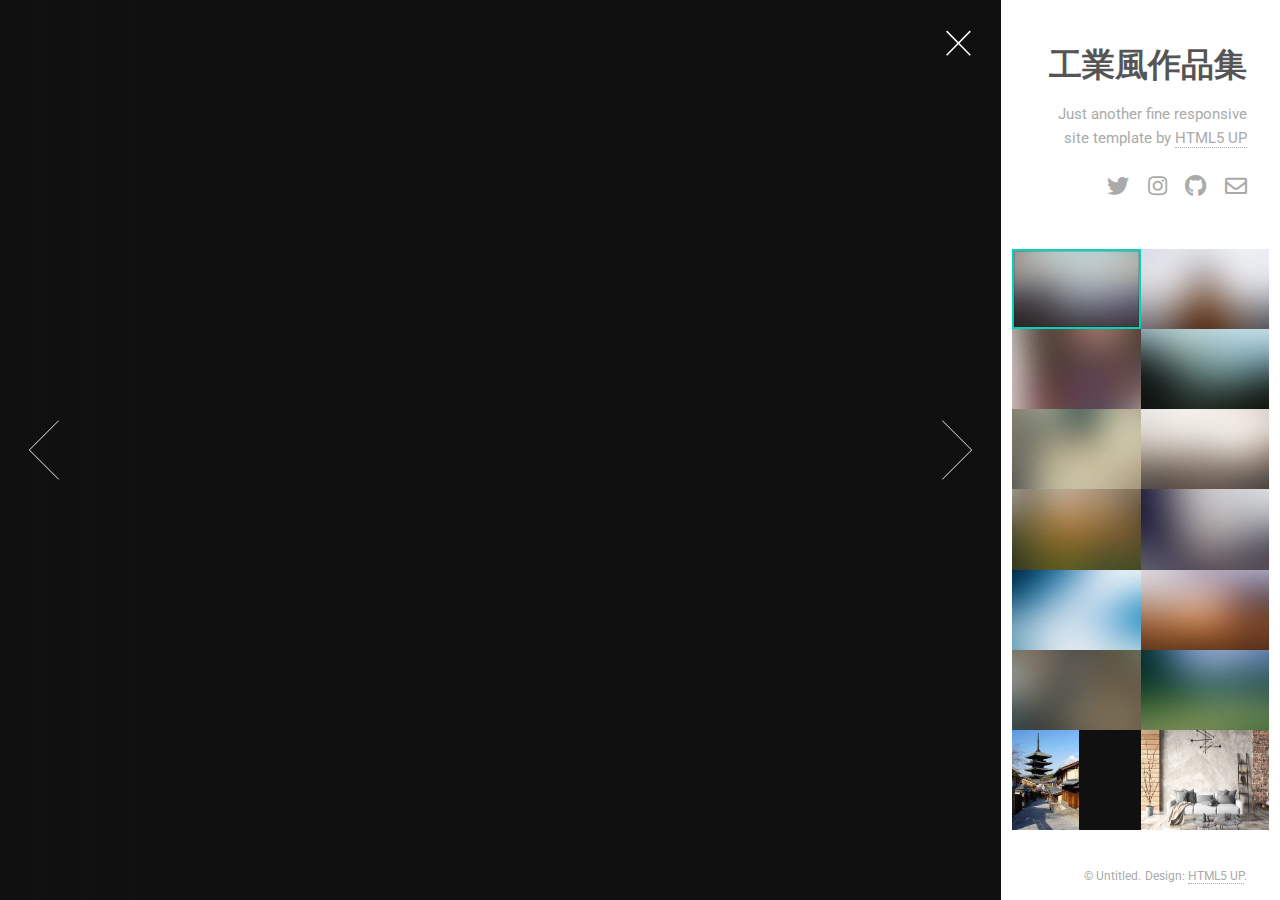
==== 工業風作品集/index.html @ c8d5b561 "innitial commit" ====
<!DOCTYPE HTML>
<!--
	Lens by HTML5 UP
	html5up.net | @ajlkn
	Free for personal and commercial use under the CCA 3.0 license (html5up.net/license)
-->
<html>
	<head>
		<title>Lens by HTML5 UP</title>
		<meta charset="utf-8" />
		<meta name="viewport" content="width=device-width, initial-scale=1, user-scalable=no" />
		<link rel="stylesheet" href="assets/css/main.css" />
		<noscript><link rel="stylesheet" href="assets/css/noscript.css" /></noscript>
	</head>
	<body class="is-preload-0 is-preload-1 is-preload-2">

		<!-- Main -->
			<div id="main">

				<!-- Header -->
					<header id="header">
						<h1>工業風作品集</h1>
						<p>Just another fine responsive site template by <a href="http://html5up.net">HTML5 UP</a></p>
						<ul class="icons">
							<li><a href="#" class="icon brands fa-twitter"><span class="label">Twitter</span></a></li>
							<li><a href="#" class="icon brands fa-instagram"><span class="label">Instagram</span></a></li>
							<li><a href="#" class="icon brands fa-github"><span class="label">Github</span></a></li>
							<li><a href="#" class="icon fa-envelope"><span class="label">Email</span></a></li>
						</ul>
					</header>

				<!-- Thumbnail -->
					<section id="thumbnails">
						<article>
							<a class="thumbnail" href="images/fulls/01.jpg" data-position="left center"><img src="images/thumbs/01.jpg" alt="" /></a>
							<h2>Diam tempus accumsan</h2>
							<p>Lorem ipsum dolor sit amet, consectetur adipiscing elit.</p>
						</article>
						<article>
							<a class="thumbnail" href="images/fulls/02.jpg"><img src="images/thumbs/02.jpg" alt="" /></a>
							<h2>Vivamus convallis libero</h2>
							<p>Sed velit lacus, laoreet at venenatis convallis in lorem tincidunt.</p>
						</article>
						<article>
							<a class="thumbnail" href="images/fulls/03.jpg" data-position="top center"><img src="images/thumbs/03.jpg" alt="" /></a>
							<h2>Nec accumsan enim felis</h2>
							<p>Maecenas eleifend tellus ut turpis eleifend, vitae pretium faucibus.</p>
						</article>
						<article>
							<a class="thumbnail" href="images/fulls/04.jpg"><img src="images/thumbs/04.jpg" alt="" /></a>
							<h2>Donec maximus nisi eget</h2>
							<p>Tristique in nulla vel congue. Sed sociis natoque parturient nascetur.</p>
						</article>
						<article>
							<a class="thumbnail" href="images/fulls/05.jpg" data-position="top center"><img src="images/thumbs/05.jpg" alt="" /></a>
							<h2>Nullam vitae nunc vulputate</h2>
							<p>In pellentesque cursus velit id posuere. Donec vehicula nulla.</p>
						</article>
						<article>
							<a class="thumbnail" href="images/fulls/06.jpg"><img src="images/thumbs/06.jpg" alt="" /></a>
							<h2>Phasellus magna faucibus</h2>
							<p>Nulla dignissim libero maximus tellus varius dictum ut posuere magna.</p>
						</article>
						<article>
							<a class="thumbnail" href="images/fulls/07.jpg"><img src="images/thumbs/07.jpg" alt="" /></a>
							<h2>Proin quis mauris</h2>
							<p>Etiam ultricies, lorem quis efficitur porttitor, facilisis ante orci urna.</p>
						</article>
						<article>
							<a class="thumbnail" href="images/fulls/08.jpg"><img src="images/thumbs/08.jpg" alt="" /></a>
							<h2>Gravida quis varius enim</h2>
							<p>Nunc egestas congue lorem. Nullam dictum placerat ex sapien tortor mattis.</p>
						</article>
						<article>
							<a class="thumbnail" href="images/fulls/09.jpg"><img src="images/thumbs/09.jpg" alt="" /></a>
							<h2>Morbi eget vitae adipiscing</h2>
							<p>In quis vulputate dui. Maecenas metus elit, dictum praesent lacinia lacus.</p>
						</article>
						<article>
							<a class="thumbnail" href="images/fulls/10.jpg"><img src="images/thumbs/10.jpg" alt="" /></a>
							<h2>Habitant tristique senectus</h2>
							<p>Vestibulum ante ipsum primis in faucibus orci luctus ac tincidunt dolor.</p>
						</article>
						<article>
							<a class="thumbnail" href="images/fulls/11.jpg"><img src="images/thumbs/11.jpg" alt="" /></a>
							<h2>Pharetra ex non faucibus</h2>
							<p>Ut sed magna euismod leo laoreet congue. Fusce congue enim ultricies.</p>
						</article>
						<article>
							<a class="thumbnail" href="images/fulls/12.jpg"><img src="images/thumbs/12.jpg" alt="" /></a>
							<h2>Mattis lorem sodales</h2>
							<p>Feugiat auctor leo massa, nec vestibulum nisl erat faucibus, rutrum nulla.</p>
						</article>
						<article>
							<a class="thumbnail" href="images/fulls/京都.jpg"><img src="images/thumbs/京都.jpg" alt="" style="height: 100px;width: auto;" /></a>
							<h2>Mattis lorem sodales</h2>
							<p>Feugiat auctor leo massa, nec vestibulum nisl erat faucibus, rutrum nulla.</p>
						</article>
						<article>
							<a class="thumbnail" href="images/fulls/工業風.jpg"><img src="images/thumbs/工業風.jpg" alt="" style="height: 100px;"/></a>
							<h2>Mattis lorem sodales</h2>
							<p>Feugiat auctor leo massa, nec vestibulum nisl erat faucibus, rutrum nulla.</p>
						</article>
					</section>

				<!-- Footer -->
					<footer id="footer">
						<ul class="copyright">
							<li>&copy; Untitled.</li><li>Design: <a href="http://html5up.net">HTML5 UP</a>.</li>
						</ul>
					</footer>

			</div>

		<!-- Scripts -->
			<script src="assets/js/jquery.min.js"></script>
			<script src="assets/js/browser.min.js"></script>
			<script src="assets/js/breakpoints.min.js"></script>
			<script src="assets/js/main.js"></script>

	</body>
</html>
---- 工業風作品集/assets/css/main.css ----
@import url(fontawesome-all.min.css);
@import url("https://fonts.googleapis.com/css?family=Roboto:400,700");

/*
	Lens by HTML5 UP
	html5up.net | @ajlkn
	Free for personal and commercial use under the CCA 3.0 license (html5up.net/license)
*/

html, body, div, span, applet, object,
iframe, h1, h2, h3, h4, h5, h6, p, blockquote,
pre, a, abbr, acronym, address, big, cite,
code, del, dfn, em, img, ins, kbd, q, s, samp,
small, strike, strong, sub, sup, tt, var, b,
u, i, center, dl, dt, dd, ol, ul, li, fieldset,
form, label, legend, table, caption, tbody,
tfoot, thead, tr, th, td, article, aside,
canvas, details, embed, figure, figcaption,
footer, header, hgroup, menu, nav, output, ruby,
section, summary, time, mark, audio, video {
	margin: 0;
	padding: 0;
	border: 0;
	font-size: 100%;
	font: inherit;
	vertical-align: baseline;}

article, aside, details, figcaption, figure,
footer, header, hgroup, menu, nav, section {
	display: block;}

body {
	line-height: 1;
}

ol, ul {
	list-style: none;
}

blockquote, q {
	quotes: none;
}

	blockquote:before, blockquote:after, q:before, q:after {
		content: '';
		content: none;
	}

table {
	border-collapse: collapse;
	border-spacing: 0;
}

body {
	-webkit-text-size-adjust: none;
}

mark {
	background-color: transparent;
	color: inherit;
}

input::-moz-focus-inner {
	border: 0;
	padding: 0;
}

input, select, textarea {
	-moz-appearance: none;
	-webkit-appearance: none;
	-ms-appearance: none;
	appearance: none;
}

/* Basic */

	/*
			@-ms-viewport {
				width: device-width;
			}
		*/

	@media screen and (max-width: 480px) {

		html, body {
			min-width: 320px;
		}

	}

	body.is-preload-0 *, body.is-preload-0 *:before, body.is-preload-0 *:after {
		-moz-animation: none !important;/* !important 最高權限 */
		-webkit-animation: none !important;
		-ms-animation: none !important;
		animation: none !important;
		-moz-transition: none !important;
		-webkit-transition: none !important;
		-ms-transition: none !important;
		transition: none !important;
	}

	html {
		box-sizing: border-box;
	}

	*, *:before, *:after {
		box-sizing: inherit;
	}

	html, body {
		background-color: #101010;
		overflow: hidden;
	}

/* Type */

	html {
		font-size: 16pt;
	}

		@media screen and (max-width: 1680px) {

			html {
				font-size: 12pt;
			}

		}

		@media screen and (max-width: 1280px) {

			html {
				font-size: 11pt;
			}

		}

	body {
		background-color: #fff;
		color: #aaa;
	}

	body, input, select, textarea {
		font-family: "Roboto", Helvetica, sans-serif;
		font-weight: 400;
		line-height: 1.65;
		font-size: 1em;
		color: #aaa;
	}

	a {
		-moz-transition: color 0.25s ease, border-bottom-color 0.25s ease;
		-webkit-transition: color 0.25s ease, border-bottom-color 0.25s ease;
		-ms-transition: color 0.25s ease, border-bottom-color 0.25s ease;
		transition: color 0.25s ease, border-bottom-color 0.25s ease;
		border-bottom: dotted 1px;
		color: inherit;
		text-decoration: none;
	}

		a:hover {
			border-bottom-color: transparent;
			color: #00D3B7;
		}

	strong, b {
		font-weight: 400;
		color: #555;
	}

	em, i {
		font-style: italic;
	}

	p {
		margin: 0 0 1.25em 0;
	}

	h1, h2, h3, h4, h5, h6 {
		font-weight: 400;
		line-height: 1.25;
		margin: 0 0 0.5em 0;
		color: #555;
	}

		h1 a, h2 a, h3 a, h4 a, h5 a, h6 a {
			color: inherit;
			text-decoration: none;
		}

	h2 {
		font-size: 1.25em;
	}

	h3 {
		font-size: 1em;
	}

	h4 {
		font-size: 0.9em;
	}

	h5 {
		font-size: 0.8em;
	}

	h6 {
		font-size: 0.7em;
	}

	sub {
		font-size: 0.8em;
		position: relative;
		top: 0.5em;
	}

	sup {
		font-size: 0.8em;
		position: relative;
		top: -0.5em;
	}

	blockquote {
		border-left: solid 4px #ccc;
		font-style: italic;
		margin: 0 0 1.25em 0;
		padding: 0.3125em 0 0.3125em 1.25em;
	}

	code {
		border-radius: 4px;
		border: solid 1px;
		font-family: "Courier New", monospace;
		font-size: 0.9em;
		margin: 0 0.25em;
		padding: 0.25em 0.65em;
		border-color: #ccc;
	}

	pre {
		-webkit-overflow-scrolling: touch;
		font-family: "Courier New", monospace;
		font-size: 0.9em;
		margin: 0 0 1.25em 0;
	}

		pre code {
			display: block;
			padding: 1em 1.5em;
			overflow-x: auto;
		}

	hr {
		border: 0;
		border-bottom: solid 1px #ccc;
		margin: 1.25em 0;
	}

		hr.major {
			margin: 1.875em 0;
		}

	.align-left {
		text-align: left;
	}

	.align-center {
		text-align: center;
	}

	.align-right {
		text-align: right;
	}

/* Button */

	input[type="submit"],
	input[type="reset"],
	input[type="button"],
	button,
	.button {
		-moz-appearance: none;
		-webkit-appearance: none;
		-ms-appearance: none;
		appearance: none;
		-moz-transition: background-color 0.25s ease-in-out, border-color 0.25s ease-in-out, color 0.25s ease-in-out;
		-webkit-transition: background-color 0.25s ease-in-out, border-color 0.25s ease-in-out, color 0.25s ease-in-out;
		-ms-transition: background-color 0.25s ease-in-out, border-color 0.25s ease-in-out, color 0.25s ease-in-out;
		transition: background-color 0.25s ease-in-out, border-color 0.25s ease-in-out, color 0.25s ease-in-out;
		background-color: transparent;
		border-radius: 4px;
		border: solid 1px #ccc;
		color: #555;
		cursor: pointer;
		display: inline-block;
		line-height: 1;
		padding: 0.75em 1.5em;
		text-align: center;
		text-decoration: none;
		white-space: nowrap;
	}

		input[type="submit"]:hover,
		input[type="reset"]:hover,
		input[type="button"]:hover,
		button:hover,
		.button:hover {
			border-color: #00D3B7;
			color: #00D3B7;
		}

			input[type="submit"]:hover:active,
			input[type="reset"]:hover:active,
			input[type="button"]:hover:active,
			button:hover:active,
			.button:hover:active {
				background-color: rgba(0, 211, 183, 0.15);
			}

		input[type="submit"].icon,
		input[type="reset"].icon,
		input[type="button"].icon,
		button.icon,
		.button.icon {
			padding-left: 1.35em;
		}

			input[type="submit"].icon:before,
			input[type="reset"].icon:before,
			input[type="button"].icon:before,
			button.icon:before,
			.button.icon:before {
				margin-right: 0.5em;
			}

		input[type="submit"].fit,
		input[type="reset"].fit,
		input[type="button"].fit,
		button.fit,
		.button.fit {
			width: 100%;
		}

		input[type="submit"].small,
		input[type="reset"].small,
		input[type="button"].small,
		button.small,
		.button.small {
			font-size: 0.8em;
		}

		input[type="submit"].large,
		input[type="reset"].large,
		input[type="button"].large,
		button.large,
		.button.large {
			font-size: 1.35em;
		}

		input[type="submit"].disabled, input[type="submit"]:disabled,
		input[type="reset"].disabled,
		input[type="reset"]:disabled,
		input[type="button"].disabled,
		input[type="button"]:disabled,
		button.disabled,
		button:disabled,
		.button.disabled,
		.button:disabled {
			pointer-events: none;
			opacity: 0.25;
		}

/* Form */

	form {
		margin: 0 0 1.25em 0;
	}

	label {
		color: #555;
		display: block;
		font-size: 0.9em;
		font-weight: 400;
		margin: 0 0 0.625em 0;
	}

	input[type="text"],
	input[type="password"],
	input[type="email"],
	select,
	textarea {
		-moz-appearance: none;
		-webkit-appearance: none;
		-ms-appearance: none;
		appearance: none;
		background-color: transparent;
		border-radius: 4px;
		border: solid 1px #ccc;
		color: inherit;
		display: block;
		outline: 0;
		padding: 0 0.75em;
		text-decoration: none;
		width: 100%;
	}

		input[type="text"]:invalid,
		input[type="password"]:invalid,
		input[type="email"]:invalid,
		select:invalid,
		textarea:invalid {
			box-shadow: none;
		}

		input[type="text"]:focus,
		input[type="password"]:focus,
		input[type="email"]:focus,
		select:focus,
		textarea:focus {
			border-color: #00D3B7;
		}

	select {
		background-image: url("data:image/svg+xml;charset=utf8,%3Csvg xmlns='http://www.w3.org/2000/svg' width='40' height='40' preserveAspectRatio='none' viewBox='0 0 40 40'%3E%3Cpath d='M9.4,12.3l10.4,10.4l10.4-10.4c0.2-0.2,0.5-0.4,0.9-0.4c0.3,0,0.6,0.1,0.9,0.4l3.3,3.3c0.2,0.2,0.4,0.5,0.4,0.9 c0,0.4-0.1,0.6-0.4,0.9L20.7,31.9c-0.2,0.2-0.5,0.4-0.9,0.4c-0.3,0-0.6-0.1-0.9-0.4L4.3,17.3c-0.2-0.2-0.4-0.5-0.4-0.9 c0-0.4,0.1-0.6,0.4-0.9l3.3-3.3c0.2-0.2,0.5-0.4,0.9-0.4S9.1,12.1,9.4,12.3z' fill='%23ccc' /%3E%3C/svg%3E");
		background-size: 1.25rem;
		background-repeat: no-repeat;
		background-position: calc(100% - 1rem) center;
		height: 2.75em;
		padding-right: 2.75em;
		text-overflow: ellipsis;
	}

		select option {
			color: #555;
			background: #fff;
		}

		select:focus::-ms-value {
			background-color: transparent;
		}

		select::-ms-expand {
			display: none;
		}

	.select-wrapper {
		text-decoration: none;
		display: block;
		position: relative;
	}

		.select-wrapper:before {
			-moz-osx-font-smoothing: grayscale;
			-webkit-font-smoothing: antialiased;
			display: inline-block;
			font-style: normal;
			font-variant: normal;
			text-rendering: auto;
			line-height: 1;
			text-transform: none !important;
			font-family: 'Font Awesome 5 Free';
			font-weight: 900;
		}

		.select-wrapper:before {
			color: #ccc;
			content: '\f107';
			display: block;
			height: 2.75em;
			line-height: 2.75em;
			pointer-events: none;
			position: absolute;
			right: 0;
			text-align: center;
			top: 0;
			width: 2.75em;
		}

		.select-wrapper select::-ms-expand {
			display: none;
		}

	input[type="text"],
	input[type="password"],
	input[type="email"],
	select {
		height: 2.75em;
	}

	textarea {
		padding: 0.75em 1em;
	}

	input[type="checkbox"],
	input[type="radio"] {
		-moz-appearance: none;
		-webkit-appearance: none;
		-ms-appearance: none;
		appearance: none;
		display: block;
		float: left;
		margin-right: -2em;
		opacity: 0;
		width: 1em;
		z-index: -1;
	}

		input[type="checkbox"] + label,
		input[type="radio"] + label {
			text-decoration: none;
			color: #aaa;
			cursor: pointer;
			display: inline-block;
			font-size: 1em;
			font-weight: 400;
			margin: 0;
			padding-left: 2.4em;
			padding-right: 0.75em;
			position: relative;
		}

			input[type="checkbox"] + label:before,
			input[type="radio"] + label:before {
				-moz-osx-font-smoothing: grayscale;
				-webkit-font-smoothing: antialiased;
				display: inline-block;
				font-style: normal;
				font-variant: normal;
				text-rendering: auto;
				line-height: 1;
				text-transform: none !important;
				font-family: 'Font Awesome 5 Free';
				font-weight: 900;
			}

			input[type="checkbox"] + label:before,
			input[type="radio"] + label:before {
				background: transparent;
				border-radius: 4px;
				border: solid 1px #ccc;
				content: '';
				display: inline-block;
				font-size: 0.8em;
				height: 2.0625em;
				left: 0;
				line-height: 2.0625em;
				position: absolute;
				text-align: center;
				top: 0;
				width: 2.0625em;
			}

		input[type="checkbox"]:checked + label:before,
		input[type="radio"]:checked + label:before {
			background-color: #555;
			border-color: #555;
			color: #fff;
			content: '\f00c';
		}

		input[type="checkbox"]:focus + label:before,
		input[type="radio"]:focus + label:before {
			border-color: #00D3B7;
		}

	input[type="checkbox"] + label:before {
		border-radius: 4px;
	}

	input[type="radio"] + label:before {
		border-radius: 100%;
	}

	::-webkit-input-placeholder {
		opacity: 1.0;
		color: #ccc !important;
	}

	:-moz-placeholder {
		opacity: 1.0;
		color: #ccc !important;
	}

	::-moz-placeholder {
		opacity: 1.0;
		color: #ccc !important;
	}

	:-ms-input-placeholder {
		opacity: 1.0;
		color: #ccc !important;
	}

	.field {
		margin: 0 0 1.25em 0;
	}

/* Icon */

	.icon {
		text-decoration: none;
		border-bottom: none;
		position: relative;
	}

		.icon:before {
			-moz-osx-font-smoothing: grayscale;
			-webkit-font-smoothing: antialiased;
			display: inline-block;
			font-style: normal;
			font-variant: normal;
			text-rendering: auto;
			line-height: 1;
			text-transform: none !important;
			font-family: 'Font Awesome 5 Free';
			font-weight: 400;
		}

		.icon > .label {
			display: none;
		}

		.icon:before {
			line-height: inherit;
		}

		.icon.solid:before {
			font-weight: 900;
		}

		.icon.brands:before {
			font-family: 'Font Awesome 5 Brands';
		}

/* List */

	ol {
		list-style: decimal;
		margin: 0 0 1.25em 0;
		padding-left: 1.25em;
	}

		ol li {
			padding-left: 0.25em;
		}

	ul {
		list-style: disc;
		margin: 0 0 1.25em 0;
		padding-left: 1em;
	}

		ul li {
			padding-left: 0.5em;
		}

		ul.alt {
			list-style: none;
			padding-left: 0;
		}

			ul.alt li {
				border-top: solid 1px #ccc;
				padding: 0.5em 0;
			}

				ul.alt li:first-child {
					border-top: 0;
					padding-top: 0;
				}

	dl {
		margin: 0 0 1.25em 0;
	}

		dl dt {
			display: block;
			font-weight: 400;
			margin: 0 0 0.625em 0;
		}

		dl dd {
			margin-left: 1.25em;
		}

/* Actions */

	ul.actions {
		display: -moz-flex;
		display: -webkit-flex;
		display: -ms-flex;
		display: flex;
		cursor: default;
		list-style: none;
		margin-left: -0.625em;
		padding-left: 0;
	}

		ul.actions li {
			padding: 0 0 0 0.625em;
			vertical-align: middle;
		}

		ul.actions.special {
			-moz-justify-content: center;
			-webkit-justify-content: center;
			-ms-justify-content: center;
			justify-content: center;
			width: 100%;
			margin-left: 0;
		}

			ul.actions.special li:first-child {
				padding-left: 0;
			}

		ul.actions.stacked {
			-moz-flex-direction: column;
			-webkit-flex-direction: column;
			-ms-flex-direction: column;
			flex-direction: column;
			margin-left: 0;
		}

			ul.actions.stacked li {
				padding: 0.8125em 0 0 0;
			}

				ul.actions.stacked li:first-child {
					padding-top: 0;
				}

		ul.actions.fit {
			width: calc(100% + 0.625em);
		}

			ul.actions.fit li {
				-moz-flex-grow: 1;
				-webkit-flex-grow: 1;
				-ms-flex-grow: 1;
				flex-grow: 1;
				-moz-flex-shrink: 1;
				-webkit-flex-shrink: 1;
				-ms-flex-shrink: 1;
				flex-shrink: 1;
				width: 100%;
			}

				ul.actions.fit li > * {
					width: 100%;
				}

			ul.actions.fit.stacked {
				width: 100%;
			}

		@media screen and (max-width: 480px) {

			ul.actions:not(.fixed) {
				-moz-flex-direction: column;
				-webkit-flex-direction: column;
				-ms-flex-direction: column;
				flex-direction: column;
				margin-left: 0;
				width: 100% !important;
			}

				ul.actions:not(.fixed) li {
					-moz-flex-grow: 1;
					-webkit-flex-grow: 1;
					-ms-flex-grow: 1;
					flex-grow: 1;
					-moz-flex-shrink: 1;
					-webkit-flex-shrink: 1;
					-ms-flex-shrink: 1;
					flex-shrink: 1;
					padding: 0.625em 0 0 0;
					text-align: center;
					width: 100%;
				}

					ul.actions:not(.fixed) li > * {
						width: 100%;
					}

					ul.actions:not(.fixed) li:first-child {
						padding-top: 0;
					}

					ul.actions:not(.fixed) li input[type="submit"],
					ul.actions:not(.fixed) li input[type="reset"],
					ul.actions:not(.fixed) li input[type="button"],
					ul.actions:not(.fixed) li button,
					ul.actions:not(.fixed) li .button {
						width: 100%;
					}

						ul.actions:not(.fixed) li input[type="submit"].icon:before,
						ul.actions:not(.fixed) li input[type="reset"].icon:before,
						ul.actions:not(.fixed) li input[type="button"].icon:before,
						ul.actions:not(.fixed) li button.icon:before,
						ul.actions:not(.fixed) li .button.icon:before {
							margin-left: -0.5rem;
						}

		}

/* Icons */

	ul.icons {
		cursor: default;
		list-style: none;
		padding-left: 0;
	}

		ul.icons li {
			display: inline-block;
			padding: 0 1em 0 0;
		}

			ul.icons li:last-child {
				padding-right: 0;
			}

			ul.icons li .icon:before {
				font-size: 1.5rem;
			}

/* Main */

	#main {
		-moz-transition: opacity 0.75s ease, right 0.75s ease, left 0.75s ease, visibility 0.75s;
		-webkit-transition: opacity 0.75s ease, right 0.75s ease, left 0.75s ease, visibility 0.75s;
		-ms-transition: opacity 0.75s ease, right 0.75s ease, left 0.75s ease, visibility 0.75s;
		transition: opacity 0.75s ease, right 0.75s ease, left 0.75s ease, visibility 0.75s;
		-webkit-overflow-scrolling: touch;
		position: fixed;
		top: 0;
		width: 22.5em;
		height: 100%;
		background: #fff;
		outline: 0;
		overflow-x: hidden;
		overflow-y: auto;
		text-align: right;
		visibility: visible;
		z-index: 10000;
		right: 0;
	}

		#main .toggle {
			-webkit-tap-highlight-color: rgba(0, 0, 0, 0);
			position: absolute;
			top: 0;
			width: 4em;
			height: 4em;
			background-image: url("images/close-small-alt.svg");
			background-repeat: no-repeat;
			background-size: 32px 32px;
			cursor: pointer;
			display: none;
			z-index: 1;
			background-position: 0.5em 0.5em;
			left: 0;
		}

		body.fullscreen #main {
			visibility: hidden;
			right: -22.5em;
		}

		body.is-preload-1 #main {
			opacity: 0;
			right: -2em;
		}

		@media screen and (max-width: 1280px) {

			#main {
				width: 19em;
			}

				body.fullscreen #main {
					right: -19em;
				}

		}

		@media screen and (max-width: 980px) {

			#main {
				background: rgba(255, 255, 255, 0.925);
			}

				#main .toggle {
					display: block;
				}

		}

		@media screen and (max-width: 480px) {

			#main {
				-moz-transition: opacity 0.5s ease, visibility 0.5s;
				-webkit-transition: opacity 0.5s ease, visibility 0.5s;
				-ms-transition: opacity 0.5s ease, visibility 0.5s;
				transition: opacity 0.5s ease, visibility 0.5s;
				width: 100%;
				background: #fff;
				text-align: center;
			}

				body.is-preload-1 #main {
					left: auto !important;
					right: auto !important;
				}

				body.fullscreen #main {
					left: auto !important;
					right: auto !important;
					opacity: 0;
				}

				#main .toggle {
					display: none;
				}

		}

/* Header */

	#header {
		padding: 3em 2.25em 1.75em 2.25em ;
	}

		#header h1 {
			font-size: 2.25em;
			font-weight: 700;
		}

/* Footer */

	#footer {
		padding: 2.25em 2.25em 1em 2.25em ;
	}

		#footer .copyright {
			list-style: none;
			padding: 0;
		}

			#footer .copyright li {
				display: inline-block;
				font-size: 0.8em;
				margin-left: 0.35em;
				padding: 0;
			}

				#footer .copyright li:first-child {
					margin-left: 0;
				}

/* Thumbnails */

	#thumbnails {
		display: -moz-flex;
		display: -webkit-flex;
		display: -ms-flex;
		display: flex;
		-moz-flex-wrap: wrap;
		-webkit-flex-wrap: wrap;
		-ms-flex-wrap: wrap;
		flex-wrap: wrap;
		padding: 0 0.75em;
	}

		#thumbnails article {
			position: relative;
			width: 50%;
			background: #101010;
			outline: 0;
		}

			#thumbnails article .thumbnail {
				-webkit-tap-highlight-color: rgba(0, 0, 0, 0);
				display: block;
				position: relative;
				border: 0;
				outline: 0;
			}

				#thumbnails article .thumbnail img {
					display: block;
					width: 100%;
				}

				#thumbnails article .thumbnail:before {
					pointer-events: none;
					-moz-transition: opacity 0.25s ease;
					-webkit-transition: opacity 0.25s ease;
					-ms-transition: opacity 0.25s ease;
					transition: opacity 0.25s ease;
					content: '';
					position: absolute;
					left: 0;
					top: 0;
					width: 100%;
					height: 100%;
					box-shadow: inset 0 0 0 2px #00D3B7, inset 0 0 0px 3px rgba(0, 0, 0, 0.15);
					opacity: 0;
					z-index: 1;
				}

				#thumbnails article .thumbnail:focus:before {
					opacity: 0.5;
				}

			#thumbnails article h2, #thumbnails article p {
				display: none;
			}

			#thumbnails article.active .thumbnail:before {
				opacity: 1;
			}

		@media screen and (max-width: 480px) {

			#thumbnails article .thumbnail:before {
				display: none;
			}

		}

/* Viewer */

	@-moz-keyframes spinner {
		0% {
			-moz-transform: rotate(0deg);
			-webkit-transform: rotate(0deg);
			-ms-transform: rotate(0deg);
			transform: rotate(0deg);
		}

		100% {
			-moz-transform: rotate(360deg);
			-webkit-transform: rotate(360deg);
			-ms-transform: rotate(360deg);
			transform: rotate(360deg);
		}
	}

	@-webkit-keyframes spinner {
		0% {
			-moz-transform: rotate(0deg);
			-webkit-transform: rotate(0deg);
			-ms-transform: rotate(0deg);
			transform: rotate(0deg);
		}

		100% {
			-moz-transform: rotate(360deg);
			-webkit-transform: rotate(360deg);
			-ms-transform: rotate(360deg);
			transform: rotate(360deg);
		}
	}

	@-ms-keyframes spinner {
		0% {
			-moz-transform: rotate(0deg);
			-webkit-transform: rotate(0deg);
			-ms-transform: rotate(0deg);
			transform: rotate(0deg);
		}

		100% {
			-moz-transform: rotate(360deg);
			-webkit-transform: rotate(360deg);
			-ms-transform: rotate(360deg);
			transform: rotate(360deg);
		}
	}

	@keyframes spinner {
		0% {
			-moz-transform: rotate(0deg);
			-webkit-transform: rotate(0deg);
			-ms-transform: rotate(0deg);
			transform: rotate(0deg);
		}

		100% {
			-moz-transform: rotate(360deg);
			-webkit-transform: rotate(360deg);
			-ms-transform: rotate(360deg);
			transform: rotate(360deg);
		}
	}

	#viewer {
		-moz-transition: opacity 0.75s ease, width 0.75s ease;
		-webkit-transition: opacity 0.75s ease, width 0.75s ease;
		-ms-transition: opacity 0.75s ease, width 0.75s ease;
		transition: opacity 0.75s ease, width 0.75s ease;
		position: absolute;
		top: 0;
		width: calc(100% - 22.5em);
		height: 100%;
		left: 0;
	}

		#viewer .inner {
			pointer-events: none;
			position: absolute;
			top: 0;
			left: 0;
			width: 100%;
			height: 100%;
			z-index: 2;
		}

			#viewer .inner > * {
				pointer-events: auto;
			}

			#viewer .inner:before {
				background-image: -moz-linear-gradient(left, rgba(16,16,16,0.2), rgba(16,16,16,0) 10em, rgba(16,16,16,0)), -moz-linear-gradient(right, rgba(16,16,16,0.2), rgba(16,16,16,0) 10em, rgba(16,16,16,0));
				background-image: -webkit-linear-gradient(left, rgba(16,16,16,0.2), rgba(16,16,16,0) 10em, rgba(16,16,16,0)), -webkit-linear-gradient(right, rgba(16,16,16,0.2), rgba(16,16,16,0) 10em, rgba(16,16,16,0));
				background-image: -ms-linear-gradient(left, rgba(16,16,16,0.2), rgba(16,16,16,0) 10em, rgba(16,16,16,0)), -ms-linear-gradient(right, rgba(16,16,16,0.2), rgba(16,16,16,0) 10em, rgba(16,16,16,0));
				background-image: linear-gradient(left, rgba(16,16,16,0.2), rgba(16,16,16,0) 10em, rgba(16,16,16,0)), linear-gradient(right, rgba(16,16,16,0.2), rgba(16,16,16,0) 10em, rgba(16,16,16,0));
				content: '';
				display: block;
				position: absolute;
				top: 0;
				left: 0;
				width: 100%;
				height: 100%;
			}

			#viewer .inner .toggle {
				-webkit-tap-highlight-color: rgba(0, 0, 0, 0);
				position: absolute;
				top: 0;
				width: 4em;
				height: 4em;
				background-image: url("images/close.svg");
				background-repeat: no-repeat;
				background-size: 64px 64px;
				cursor: pointer;
				z-index: 1;
				right: 0;
				background-position: calc(100% - 0.75em) 0.75em;
			}

			#viewer .inner .nav-next,
			#viewer .inner .nav-previous {
				-webkit-tap-highlight-color: rgba(0, 0, 0, 0);
				position: absolute;
				top: 50%;
				width: 6em;
				height: 6em;
				margin-top: -3em;
				background-image: url("images/arrow.svg");
				background-position: center;
				background-repeat: no-repeat;
				background-size: contain;
				cursor: pointer;
			}

			#viewer .inner .nav-previous {
				-moz-transform: scaleX(-1);
				-webkit-transform: scaleX(-1);
				-ms-transform: scaleX(-1);
				transform: scaleX(-1);
				left: 0;
			}

			#viewer .inner .nav-next {
				right: 0;
			}

		#viewer .slide {
			-moz-transition: opacity 0.5s ease-in-out;
			-webkit-transition: opacity 0.5s ease-in-out;
			-ms-transition: opacity 0.5s ease-in-out;
			transition: opacity 0.5s ease-in-out;
			position: absolute;
			top: 0;
			left: 0;
			width: 100%;
			height: 100%;
			opacity: 1;
			z-index: 1;
		}

			#viewer .slide .caption {
				background-image: -moz-linear-gradient(bottom, rgba(16,16,16,0.75), rgba(16,16,16,0.25) 80%, rgba(16,16,16,0));
				background-image: -webkit-linear-gradient(bottom, rgba(16,16,16,0.75), rgba(16,16,16,0.25) 80%, rgba(16,16,16,0));
				background-image: -ms-linear-gradient(bottom, rgba(16,16,16,0.75), rgba(16,16,16,0.25) 80%, rgba(16,16,16,0));
				background-image: linear-gradient(bottom, rgba(16,16,16,0.75), rgba(16,16,16,0.25) 80%, rgba(16,16,16,0));
				padding: 2em 2em 0.75em 2em ;
				position: absolute;
				bottom: 0;
				left: 0;
				width: 100%;
				color: rgba(255, 255, 255, 0.5);
				z-index: 1;
			}

				#viewer .slide .caption h2, #viewer .slide .caption h3, #viewer .slide .caption h4, #viewer .slide .caption h5, #viewer .slide .caption h6 {
					color: #fff;
				}

			#viewer .slide .image {
				-moz-transition: opacity 0.5s ease-in-out;
				-webkit-transition: opacity 0.5s ease-in-out;
				-ms-transition: opacity 0.5s ease-in-out;
				transition: opacity 0.5s ease-in-out;
				position: absolute;
				top: 0;
				left: 0;
				width: 100%;
				height: 100%;
				background-repeat: no-repeat;
				background-size: cover;
				opacity: 0;
			}

			#viewer .slide:before {
				-moz-animation: spinner 1s linear infinite;
				-webkit-animation: spinner 1s linear infinite;
				-ms-animation: spinner 1s linear infinite;
				animation: spinner 1s linear infinite;
				-moz-transition: opacity 0.5s ease-in-out;
				-webkit-transition: opacity 0.5s ease-in-out;
				-ms-transition: opacity 0.5s ease-in-out;
				transition: opacity 0.5s ease-in-out;
				content: '';
				display: block;
				position: absolute;
				top: 50%;
				left: 50%;
				width: 3em;
				height: 3em;
				background-image: url("images/spinner.svg");
				background-position: center;
				background-repeat: no-repeat;
				background-size: contain;
				margin: -1.5em 0 0 -1.5em;
				opacity: 0;
			}

			#viewer .slide.loading:before {
				opacity: 1;
			}

			#viewer .slide.active .image {
				opacity: 1;
			}

		body.fullscreen #viewer {
			width: 100%;
		}

			body.fullscreen #viewer .inner .toggle {
				background-image: url("images/open.svg");
			}

		body.is-preload-1 #viewer {
			opacity: 0;
		}

		body.is-preload-2 #viewer .slide {
			opacity: 0;
		}

		@media screen and (max-width: 1280px) {

			#viewer {
				width: calc(100% - 19em);
			}

		}

		@media screen and (max-width: 980px) {

			#viewer {
				width: 100%;
			}

				#viewer .inner .toggle {
					-moz-transition: opacity 0.75s ease;
					-webkit-transition: opacity 0.75s ease;
					-ms-transition: opacity 0.75s ease;
					transition: opacity 0.75s ease;
					background-image: url("images/open.svg");
					opacity: 0;
					right: 0;
				}

				body.fullscreen #viewer .inner .toggle {
					opacity: 1;
				}

		}

		@media screen and (max-width: 736px) {

			#viewer .inner .toggle {
				background-size: 32px 32px;
			}

			#viewer .inner .nav-next,
			#viewer .inner .nav-previous {
				background-image: url("images/arrow-small.svg");
				background-size: 32px 32px;
			}

			body.fullscreen #viewer .inner .toggle {
				background-image: url("images/open-small.svg");
			}

		}

		@media screen and (max-width: 480px) {

			#viewer {
				-moz-transition: opacity 0.5s ease;
				-webkit-transition: opacity 0.5s ease;
				-ms-transition: opacity 0.5s ease;
				transition: opacity 0.5s ease;
				-moz-transition-delay: 0s;
				-webkit-transition-delay: 0s;
				-ms-transition-delay: 0s;
				transition-delay: 0s;
				opacity: 0;
			}

				#viewer .inner .toggle {
					background-image: url("images/close-small.svg") !important;
					background-size: 32px 32px;
				}

				body.fullscreen #viewer {
					-moz-transition-delay: 0.5s;
					-webkit-transition-delay: 0.5s;
					-ms-transition-delay: 0.5s;
					transition-delay: 0.5s;
					opacity: 1;
				}

		}
---- 工業風作品集/assets/css/noscript.css ----
/*
	Lens by HTML5 UP
	html5up.net | @ajlkn
	Free for personal and commercial use under the CCA 3.0 license (html5up.net/license)
*/

/* Main */

	#main {
		opacity: 1 !important;
		right: 0 !important;
	}

	body:before {
		content: 'Javascript is disabled :(';
		display: block;
		position: absolute;
		top: 50%;
		width: calc(100% - 22.5em * 0.333333333);
		height: 4em;
		margin-top: -2em;
		color: #282828;
		cursor: default;
		font-size: 3em;
		line-height: 4em;
		text-align: center;
		white-space: nowrap;
		left: 0;
	}
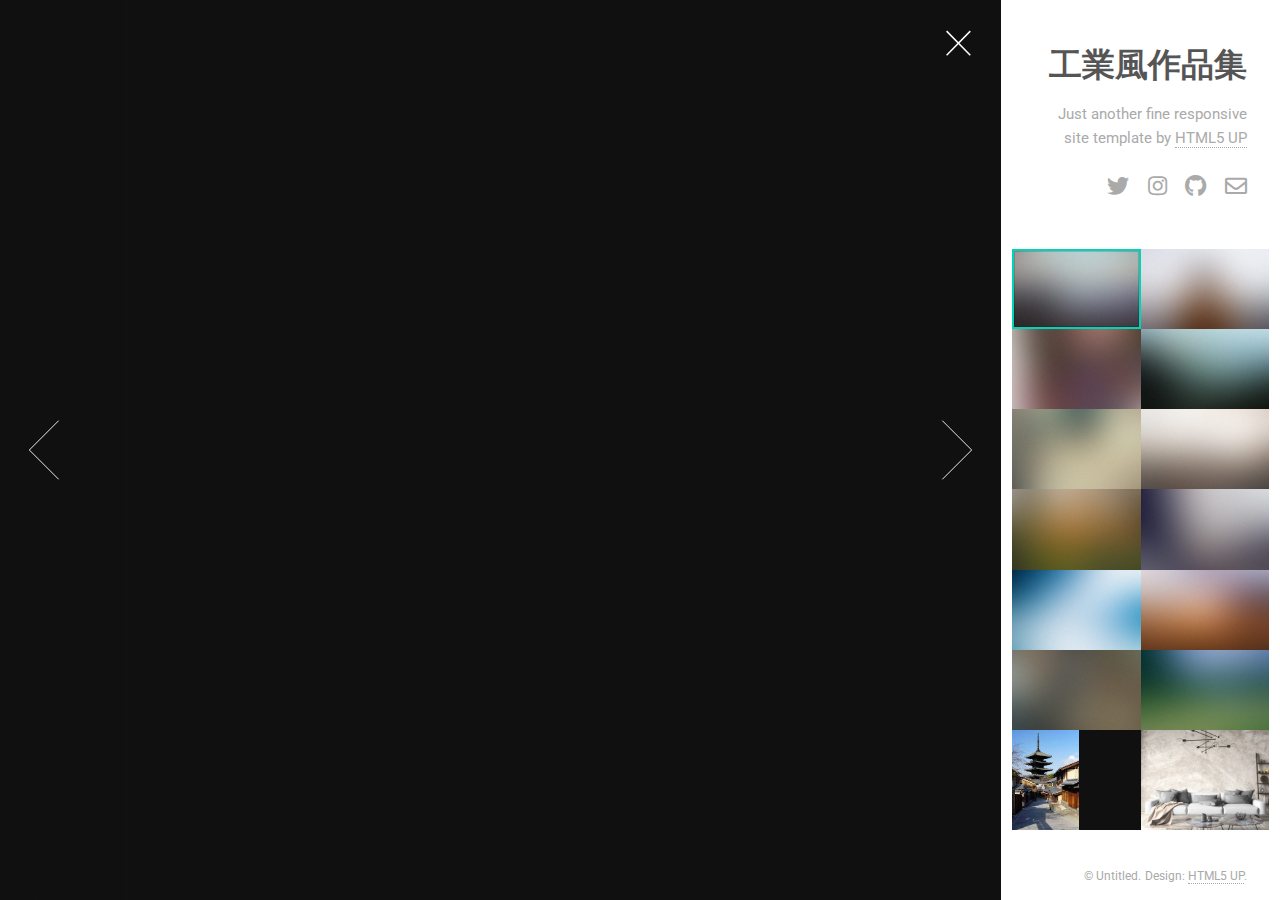
==== commit 3898ab87: "Update index.html" ====
--- a/工業風作品集/index.html
+++ b/工業風作品集/index.html
@@ -32,7 +32,7 @@
 				<!-- Thumbnail -->
 					<section id="thumbnails">
 						<article>
-							<a class="thumbnail" href="images/fulls/01.jpg" data-position="left center"><img src="images/thumbs/01.jpg" alt="" /></a>
+							<a class="thumbnail" href="images/fulls/01.jpg" data-position="center center"><img src="images/thumbs/01.jpg" alt="" /></a><!--  data-position="left center 改data-position="center center-->
 							<h2>Diam tempus accumsan</h2>
 							<p>Lorem ipsum dolor sit amet, consectetur adipiscing elit.</p>
 						</article>
--- a/工業風作品集/assets/css/main.css
+++ b/工業風作品集/assets/css/main.css
@@ -986,11 +986,15 @@
 				position: relative;
 				border: 0;
 				outline: 0;
+				width: 100%;/* hwight & width 設定 */
+				height: 100%;/* hwight & width 設定 */
 			}
 
 				#thumbnails article .thumbnail img {
 					display: block;
-					width: 100%;
+					width: 100%;/* hwight & width 設定 */
+					height: 100%;/* hwight & width 設定 */
+					object-fit: cover/* 圖片顯示模式 (要有hwight & width 設定*/;
 				}
 
 				#thumbnails article .thumbnail:before {
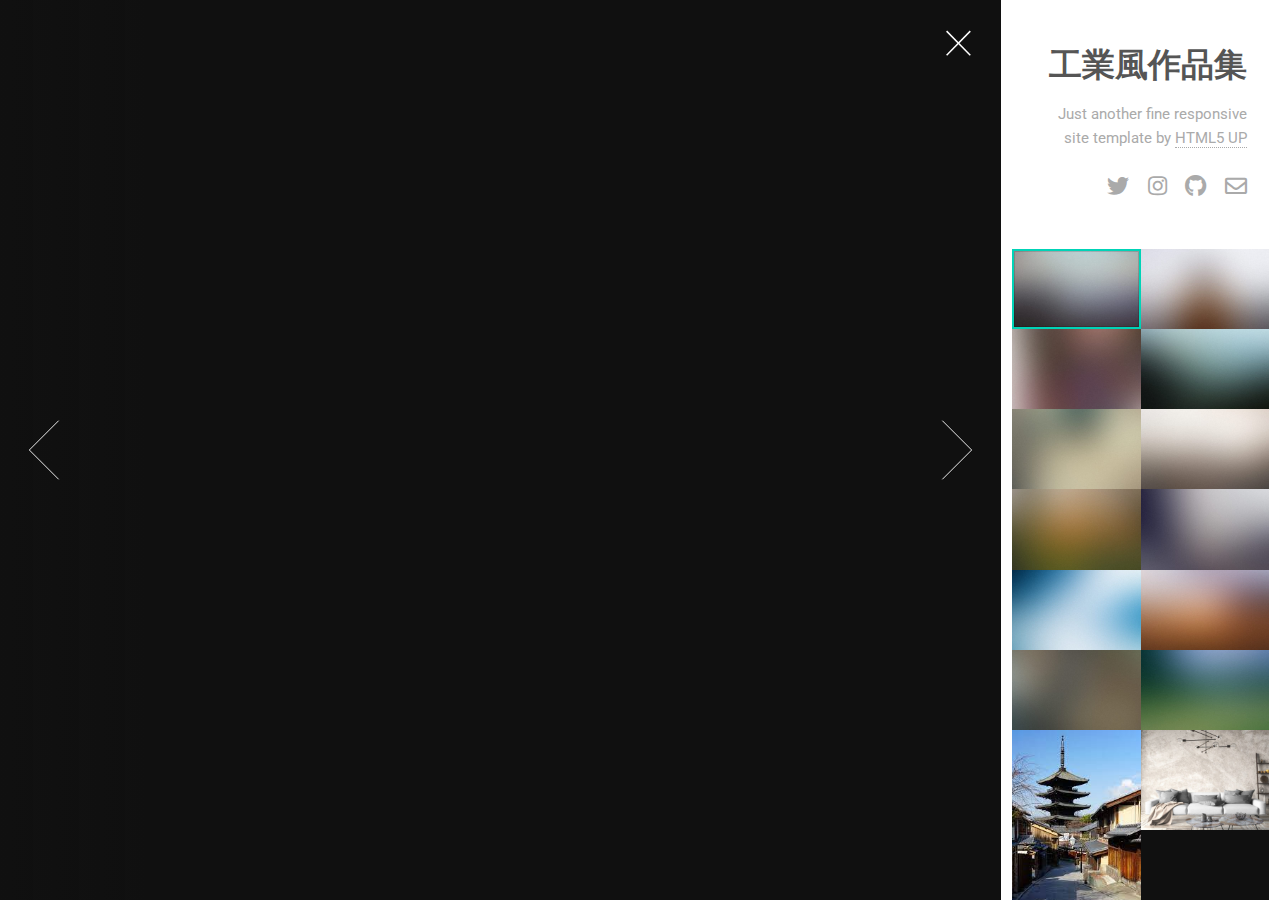
==== commit 605dbd5b: "Update index.html" ====
--- a/工業風作品集/index.html
+++ b/工業風作品集/index.html
@@ -92,7 +92,7 @@
 							<p>Feugiat auctor leo massa, nec vestibulum nisl erat faucibus, rutrum nulla.</p>
 						</article>
 						<article>
-							<a class="thumbnail" href="images/fulls/京都.jpg"><img src="images/thumbs/京都.jpg" alt="" style="height: 100px;width: auto;" /></a>
+							<a class="thumbnail" href="images/fulls/京都.jpg"><img src="images/thumbs/京都.jpg" alt="" /></a>
 							<h2>Mattis lorem sodales</h2>
 							<p>Feugiat auctor leo massa, nec vestibulum nisl erat faucibus, rutrum nulla.</p>
 						</article>
--- a/工業風作品集/assets/css/main.css
+++ b/工業風作品集/assets/css/main.css
@@ -986,15 +986,15 @@
 				position: relative;
 				border: 0;
 				outline: 0;
-				width: 100%;/* hwight & width 設定 */
-				height: 100%;/* hwight & width 設定 */
+				width: 100%;/* height & width 設定 */
+				height: 100%;/* height & width 設定 */
 			}
 
 				#thumbnails article .thumbnail img {
 					display: block;
-					width: 100%;/* hwight & width 設定 */
-					height: 100%;/* hwight & width 設定 */
-					object-fit: cover/* 圖片顯示模式 (要有hwight & width 設定*/;
+					width: 100%;/* height & width 設定 */
+					height: 100%;/* height & width 設定 */
+					object-fit: cover/* 圖片顯示模式 (要有height & width 設定*/;
 				}
 
 				#thumbnails article .thumbnail:before {
@@ -1225,7 +1225,7 @@
 				width: 100%;
 				height: 100%;
 				background-repeat: no-repeat;
-				background-size: cover;
+				background-size: contain;/* cover改contain讓長條照面好看 */
 				opacity: 0;
 			}
 
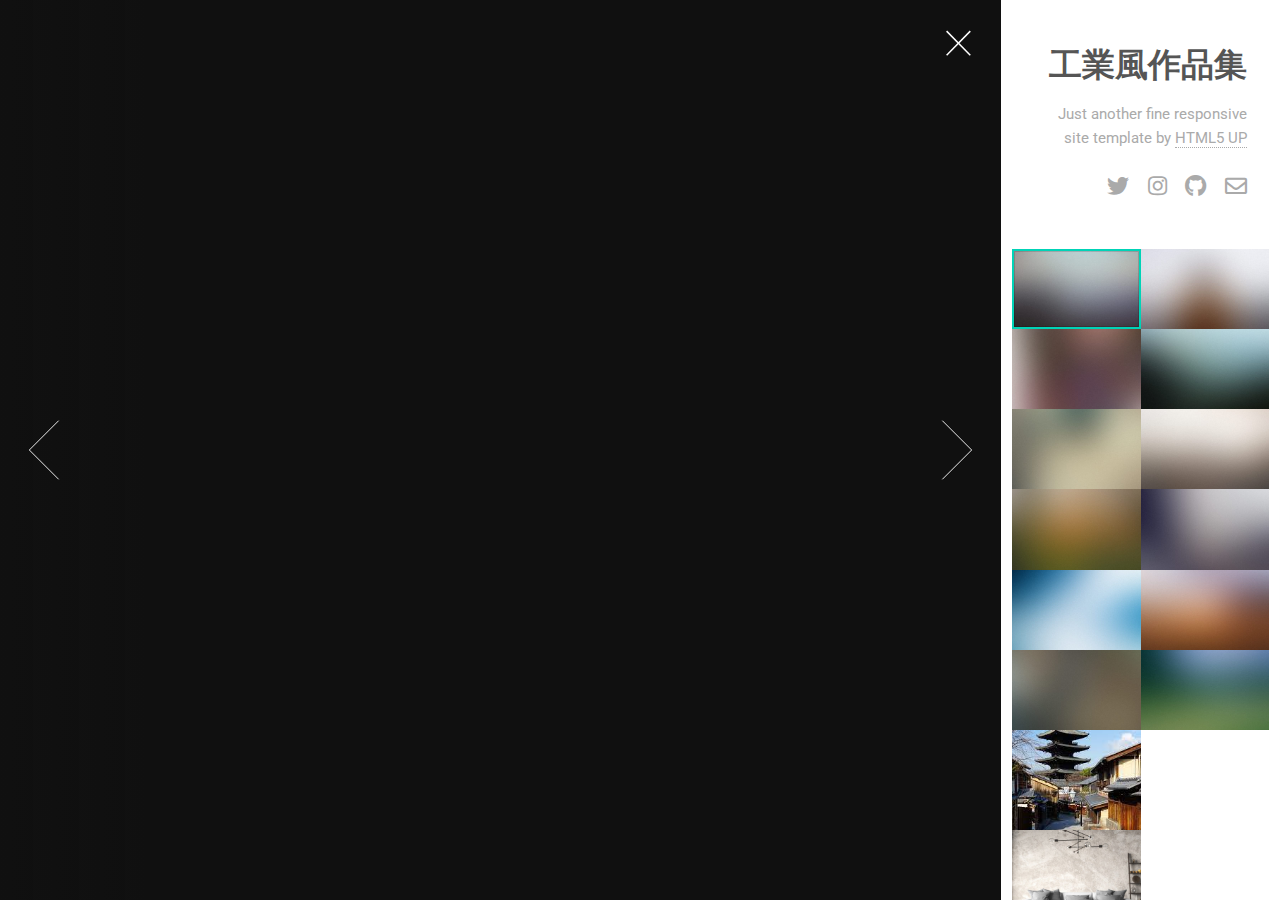
==== commit 0cc5ed7c: "Update index.html" ====
--- a/工業風作品集/index.html
+++ b/工業風作品集/index.html
@@ -92,7 +92,7 @@
 							<p>Feugiat auctor leo massa, nec vestibulum nisl erat faucibus, rutrum nulla.</p>
 						</article>
 						<article>
-							<a class="thumbnail" href="images/fulls/京都.jpg"><img src="images/thumbs/京都.jpg" alt="" /></a>
+							<a class="thumbnail" href="images/fulls/京都.jpg"><img src="images/thumbs/京都.jpg" alt="" style="height: 100px;/></a>
 							<h2>Mattis lorem sodales</h2>
 							<p>Feugiat auctor leo massa, nec vestibulum nisl erat faucibus, rutrum nulla.</p>
 						</article>
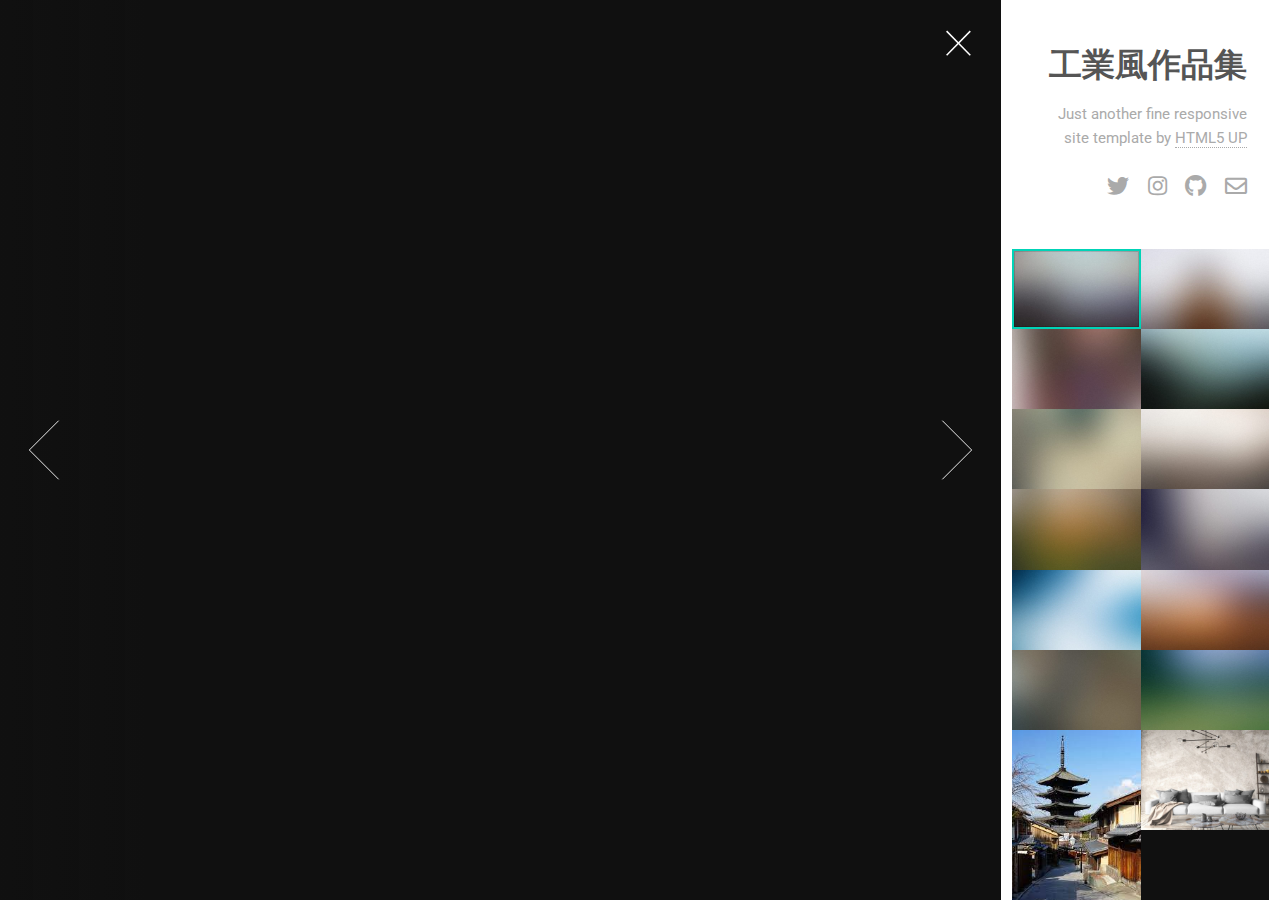
==== commit 7f2576d9: "Update index.html" ====
--- a/工業風作品集/index.html
+++ b/工業風作品集/index.html
@@ -92,7 +92,7 @@
 							<p>Feugiat auctor leo massa, nec vestibulum nisl erat faucibus, rutrum nulla.</p>
 						</article>
 						<article>
-							<a class="thumbnail" href="images/fulls/京都.jpg"><img src="images/thumbs/京都.jpg" alt="" style="height: 100px;/></a>
+							<a class="thumbnail" href="images/fulls/京都.jpg"><img src="images/thumbs/京都.jpg" alt="" /></a>
 							<h2>Mattis lorem sodales</h2>
 							<p>Feugiat auctor leo massa, nec vestibulum nisl erat faucibus, rutrum nulla.</p>
 						</article>
